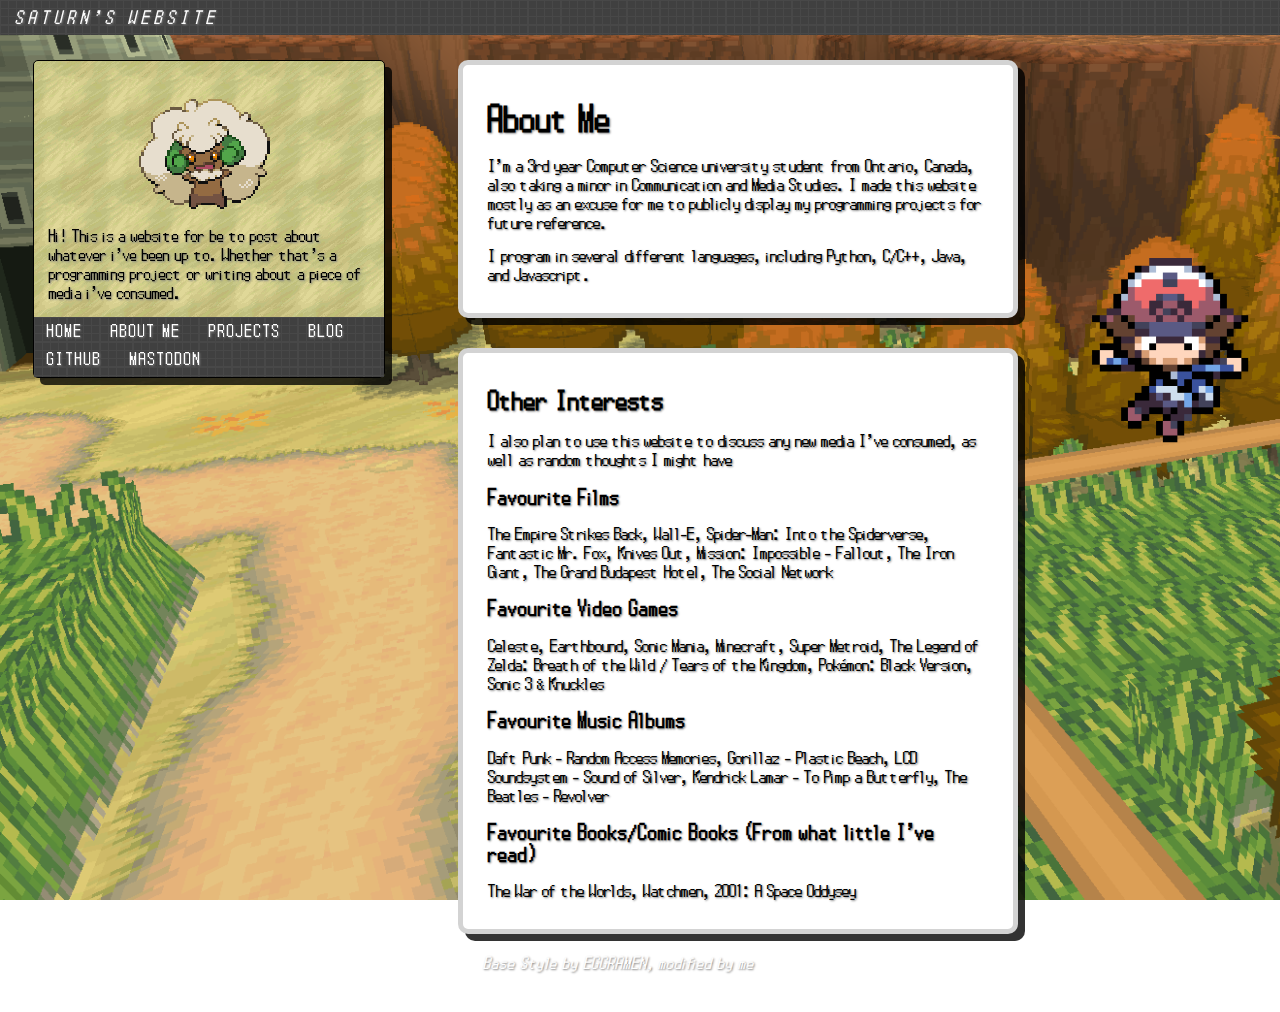
==== about/index.html @ 3093d067 "Initial commit" ====
<!DOCTYPE html>
<html>
  <head>
    <meta charset="UTF-8">
    <meta name="viewport" content="width=device-width, initial-scale=1.0">
    <title>About Me</title>
    <!-- The style.css file allows you to change the look of your web pages.
         If you include the next line in all your web pages, they will all share the same look.
         This makes it easier to make new pages for your site. -->
    <link href="/style.css" rel="stylesheet" type="text/css" media="all">
    <link rel="icon" type="image/x-icon" href="favicon.ico">
  </head>
  <body>
    <div class="top-bar">Saturn's Website</div>
    
    <div class="sidebar">
    
      <div class="sidebar-pic">
        <img src="/whimsicottsprite.gif">
      </div>
      <div class="sidebar-description">
        Hi! This is a website for be to post about whatever i've been up to. Whether that's a programming project or writing about a piece of media i've consumed.
      </div>
      <div class="sidebar-links">
        <div class="button">
          <a href="/index.html">Home</a>
        </div>
        <div class="button">
          <a href="/about">About Me</a>
        </div>
        <div class="button">
          <a href="/projects">Projects</a>
        </div>
        <div class="button">
          <a href="/blog">Blog</a>
        </div>
        <div class="button">
          <a href="https://github.com/Saturnfive050coding/">GitHub</a>
        </div>
        <div class="button">
          <a href="https://mstdn.ca/@saturn050/">Mastodon</a>
        </div>
      </div>
    </div>
    
    <div class="main-first">
      <h1>About Me</h1>

      <p>I'm a 3rd year Computer Science university student from Ontario, Canada, also taking a minor in Communication and Media Studies. I made this website mostly as an excuse for me to publicly display my programming projects for future reference.</p>
      
      <p>I program in several different languages, including Python, C/C++, Java, and Javascript.</p>
      
    </div>
    
    <div class="main">
      
      <h2>Other Interests</h2>
      
      <p>I also plan to use this website to discuss any new media I've consumed, as well as random thoughts I might have</p>
      
      <h3>Favourite Films</h3>
      
      <p>The Empire Strikes Back, Wall-E, Spider-Man: Into the Spiderverse, Fantastic Mr. Fox, Knives Out, Mission: Impossible - Fallout, The Iron Giant, The Grand Budapest Hotel, The Social Network</p>
      
      <h3>Favourite Video Games</h3>
      
      <p>Celeste, Earthbound, Sonic Mania, Minecraft, Super Metroid, The Legend of Zelda: Breath of the Wild / Tears of the Kingdom, Pokémon: Black Version, Sonic 3 & Knuckles</p>
      
      <h3>Favourite Music Albums</h3>
      
      <p>Daft Punk - Random Access Memories, Gorillaz - Plastic Beach, LCD Soundsystem - Sound of Silver, Kendrick Lamar - To Pimp a Butterfly, The Beatles - Revolver</p>
      
      <h3>Favourite Books/Comic Books (From what little I've read)</h3>
      
      <p>The War of the Worlds, Watchmen, 2001: A Space Oddysey</p>
    </div>
    
    <div class="footer">Base Style by EGGRAMEN, modified by me</div>

    
  </body>
</html>
---- style.css ----
body {
  background: url("images/backgroundautumn.png") fixed;
  background-repeat: no-repeat;
  background-size: cover;
  font-family: 'Truth And Ideals';
  font-size: 14px;
  color: black;
  height: 100%;
  text-shadow: 1px 1px 2px gray;
  }
  
h1 {
  }

div {
  
}

a {
  color: darkslategray;
  padding: 3px 3px;
}

a:hover {
  background-color: lightgray;
  border-radius: 3px;
}
  
@font-face {
    font-family: 'Truth And Ideals';
    src: url('Truth-And-Ideals-Normal.woff2') format('woff2'),
        url('Truth-And-Ideals-Normal.woff') format('woff');
    font-weight: normal;
    font-style: normal;
    font-display: swap;
}

img {
  image-rendering: pixelated;
  image-rendering: -moz-crisp-edges;
  image-rendering: crisp-edges;
  }

/*The header bar that stays at the top of the screen*/
.top-bar {
  text-transform: uppercase; /*Make the text in the header display as all caps*/
  font-style: italic;
  letter-spacing: 5px;
  top: 0;
  left: 0;
  position: fixed;
  width: 100%;
  background: url("images/Box_Black.png");
  color: white;
  padding: 5px;
  padding-left: 15px;
  line-height: 25px;
  overflow: auto;
  }
  
.main, .main-first, .main-buttons {
  margin-top: 30px;
  margin-left: 450px;
  width: 500px;
  border: 5px solid lightgrey;
  background: white;
  border-radius: 10px;
  padding: 15px 25px 15px 25px;
  box-shadow: 7px 7px rgb(0, 0, 0, 0.8);
  margin: center;
  }
  
/*Make sure the first main box has an extra top margin so it's not hidden by the header*/
.main-first {
  margin-top: 60px;
  }

.main-buttons {
  background: url("images/Box_City_V.png") fixed;
}

.sidebar {
  position: fixed;
  width: 350px;
  min-height: 75px;
  border: 1px solid black;
  border-radius: 5px;
  margin-top:0px;
  margin-left:25px;
  /*The 7px is vertical and horizontal offset for the shadow, if you want to change it.*/
  box-shadow: 7px 7px rgb(0, 0, 0, 0.78);
  background: url("images/grassautumn.png");
  }

  
/*Prevent image overflow*/  
.main img, .main-first img, .sidebar img {
  max-width: 100%;
  height: auto;
  }
  

.sidebar-pic {
  text-align: center;
  width: 150px;
  height: 150px;
  margin: 0 auto;
  border: 0;
  }

.sidebar-pic img {
  width: 100%;
  height: 100%;
  }
  
/*Text section in sidebar.*/  
.sidebar-description {
  padding: 15px;
  }
  
.sidebar-links {
  text-transform: uppercase;
  letter-spacing: 2px;
  font-size: 13px;
  background: url("images/Box_Black.png");
  color: white;
  width: 100%;
  height: 60px;
  }
  
.button {
  padding: 5px;
  padding-left: 10px;
  display: inline-block
  }

.sidebar-links a {
  color: white;
  text-decoration: none;
  background-color: inherit;
  }
  
.sidebar-links a:hover {
  color: #bbb;
  }
  
/*Text at bottom below main divs*/
.footer {
  text-align: left;
  margin-left: 475px;
  width: 500px;
  font-size: 13px;
  font-style: italic;
  margin-top: 20px;
  margin-bottom: 40px;
  color: white;
  }
  
/*For narrow screens*/
@media (max-width: 1100px) {
    .sidebar {
      width: 275px;
      margin-left: 10px;
      }
    .main, .main-first {
      width: 420px;
      margin-left: 315px;
      }
  }
  
/*Mobile compatibility.*/
@media (orientation: portrait) {
  .sidebar {
    margin: 0 auto;
    position: static;
    margin-top: 60px;
    margin-bottom: 15px;
    width: 90%;
    }
    
  .main, .main-first, .main-buttons {
    margin: 0 auto;
    margin-top: 20px;
    width: 80%;
    }
    
  .footer {
    width: 80%;
    padding: 5%;
    margin: 0 auto;
    }
    
  .top-bar {
    font-size: 13.5px;
    letter-spacing: 4px;
    font-size: 90%; /*To help reduce height if it overflows the first line.*/
    }
  }
  
#sprite {
  top: 75%;
  left: 75%;
  position: absolute;
  width: 64px;
  height: 64px;
  }
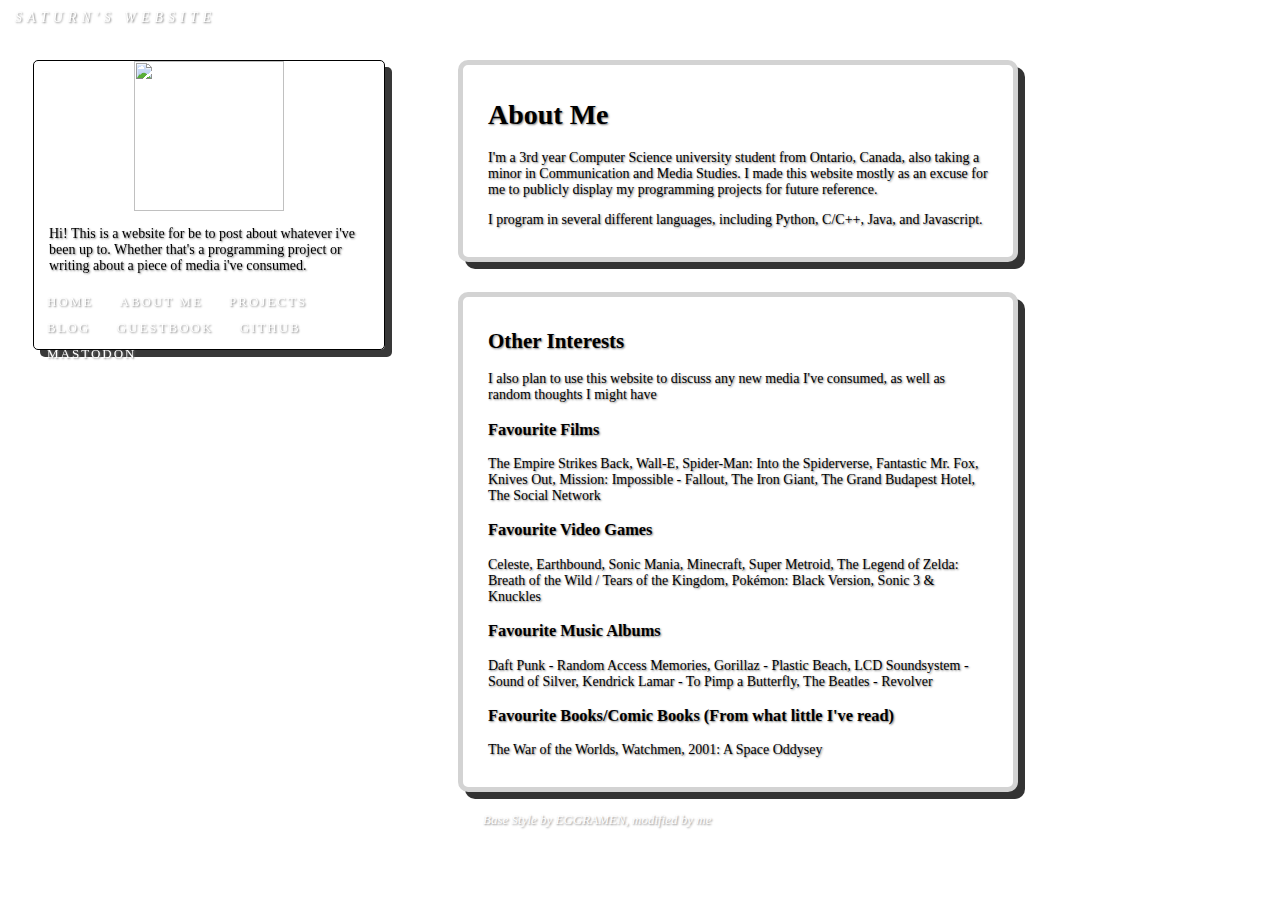
==== commit 4d0d3416: "Adding a guestbook and cleaning up other parts of the website" ====
--- a/about/index.html
+++ b/about/index.html
@@ -33,6 +33,9 @@
         </div>
         <div class="button">
           <a href="/blog">Blog</a>
+        </div>
+        <div class="button">
+          <a href="/guestbook">Guestbook</a>
         </div>
         <div class="button">
           <a href="https://github.com/Saturnfive050coding/">GitHub</a>
--- a/style.css
+++ b/style.css
@@ -9,12 +9,6 @@
   text-shadow: 1px 1px 2px gray;
   }
   
-h1 {
-  }
-
-div {
-  
-}
 
 a {
   color: darkslategray;
@@ -25,6 +19,7 @@
   background-color: lightgray;
   border-radius: 3px;
 }
+
   
 @font-face {
     font-family: 'Truth And Ideals';
@@ -76,7 +71,11 @@
   }
 
 .main-buttons {
-  background: url("images/Box_City_V.png") fixed;
+  background: url("images/Box_City_V.png");
+}
+
+.main-buttons a:hover{
+  background-color: transparent;
 }
 
 .sidebar {
@@ -162,6 +161,9 @@
       width: 275px;
       margin-left: 10px;
       }
+    .sidebar-links {
+      height: 90px;
+    }
     .main, .main-first {
       width: 420px;
       margin-left: 315px;
@@ -177,6 +179,10 @@
     margin-bottom: 15px;
     width: 90%;
     }
+  
+  .sidebar-links {
+    height: 90px;
+  }
     
   .main, .main-first, .main-buttons {
     margin: 0 auto;
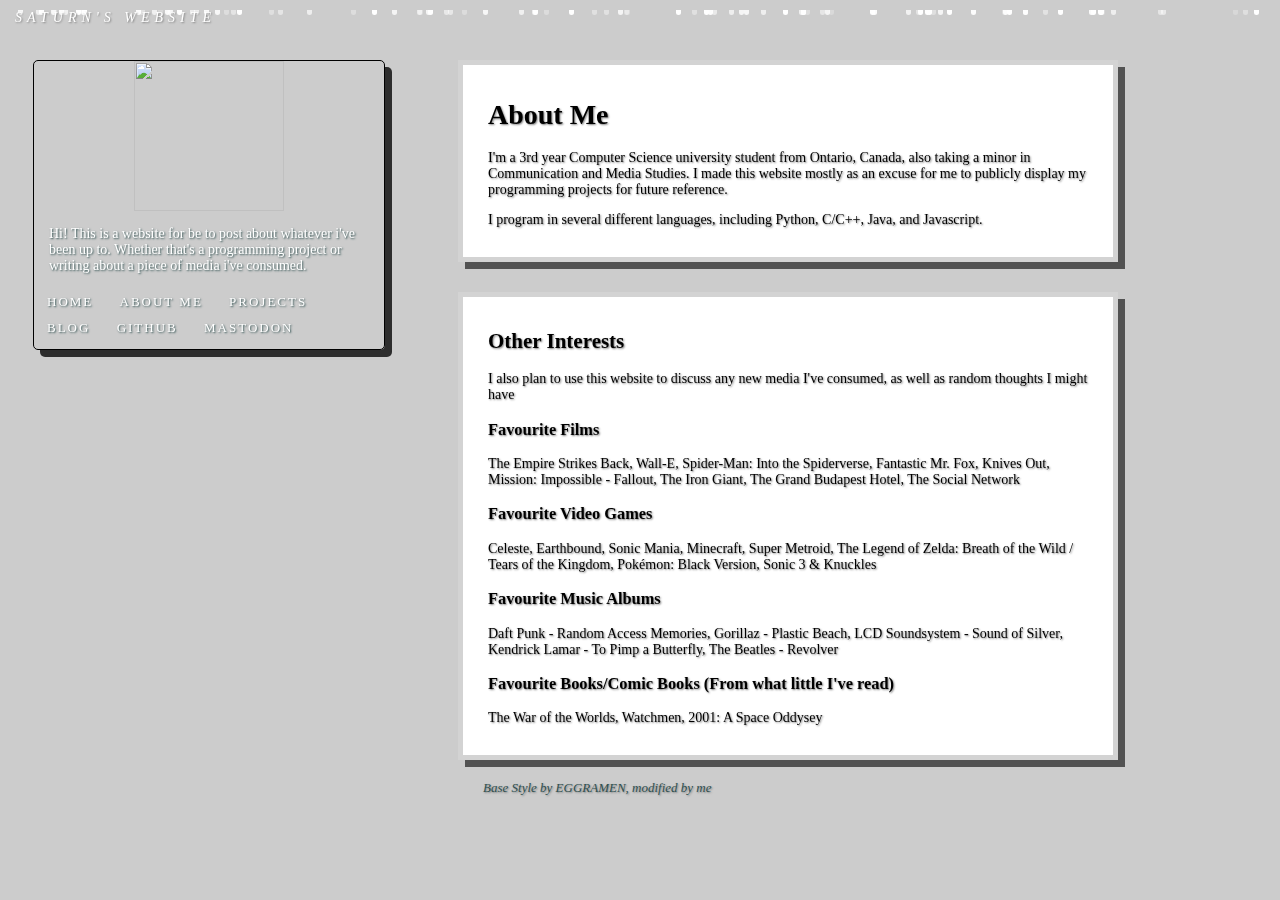
==== commit c7e97b9f: "Updated the site to a winter theme" ====
--- a/about/index.html
+++ b/about/index.html
@@ -4,15 +4,16 @@
     <meta charset="UTF-8">
     <meta name="viewport" content="width=device-width, initial-scale=1.0">
     <title>About Me</title>
-    <!-- The style.css file allows you to change the look of your web pages.
+    <!-- The stylewinter.css file allows you to change the look of your web pages.
          If you include the next line in all your web pages, they will all share the same look.
          This makes it easier to make new pages for your site. -->
-    <link href="/style.css" rel="stylesheet" type="text/css" media="all">
+    <link href="/stylewinter.css" rel="stylesheet" type="text/css" media="all">
     <link rel="icon" type="image/x-icon" href="favicon.ico">
   </head>
   <body>
     <div class="top-bar">Saturn's Website</div>
-    
+    <div class="snow-container"></div>
+    <script src="../js/snowfall.js"></script>
     <div class="sidebar">
     
       <div class="sidebar-pic">
@@ -33,9 +34,6 @@
         </div>
         <div class="button">
           <a href="/blog">Blog</a>
-        </div>
-        <div class="button">
-          <a href="/guestbook">Guestbook</a>
         </div>
         <div class="button">
           <a href="https://github.com/Saturnfive050coding/">GitHub</a>
--- a/stylewinter.css
+++ b/stylewinter.css
@@ -0,0 +1,251 @@
+body {
+  background: linear-gradient(rgba(0, 0, 0, 0.2), rgba(0, 0, 0, 0.2)), url("images/grass01ax.png");
+  font-family: 'Truth And Ideals';
+  font-size: 14px;
+  color: black;
+  height: 100%;
+  text-shadow: 1px 1px 2px gray;
+  }
+  
+
+a {
+  color: darkslategray;
+  padding: 3px 3px;
+}
+
+a:hover {
+  background-color: lightgray;
+  border-radius: 3px;
+}
+
+  
+@font-face {
+    font-family: 'Truth And Ideals';
+    src: url('Truth-And-Ideals-Normal.woff2') format('woff2'),
+        url('Truth-And-Ideals-Normal.woff') format('woff');
+    font-weight: normal;
+    font-style: normal;
+    font-display: swap;
+}
+
+img {
+  image-rendering: pixelated;
+  image-rendering: -moz-crisp-edges;
+  image-rendering: crisp-edges;
+  }
+
+/*Snowflake stuff*/
+.snow-container {
+  position: fixed;
+  margin-top: -50px;
+  background: transparent;
+  width: 100vw;
+  height: 100vh;
+  overflow: hidden;
+}
+
+i {
+  position: absolute;
+  height: 5px;
+  border-radius: 0 0 999px 999px;
+  animation: animate 5s linear infinite;
+}
+
+@keyframes animate {
+  0% {
+    transform: translateY(-120px);
+  }
+  100% {
+    transform: translateY(calc(100vh + 120px));
+  }
+}
+
+/*The header bar that stays at the top of the screen*/
+.top-bar {
+  z-index: 20;
+  text-transform: uppercase; /*Make the text in the header display as all caps*/
+  font-style: italic;
+  letter-spacing: 5px;
+  top: 0;
+  left: 0;
+  position: fixed;
+  width: 100%;
+  background: url("images/Box_Black.png");
+  color: white;
+  padding: 5px;
+  padding-left: 15px;
+  line-height: 25px;
+  overflow: auto;
+  }
+  
+.main, .main-first, .main-buttons{
+  z-index: 3;
+  position: relative;
+  margin-top: 30px;
+  margin-left: 450px;
+  width: 600px;
+  border: 5px solid lightgrey;
+  background: white;
+  /*border-radius: 10px;*/
+
+  padding: 15px 25px 15px 25px;
+  box-shadow: 7px 7px rgb(0, 0, 0, 0.6);
+  margin: center;
+  }
+  
+/*Make sure the first main box has an extra top margin so it's not hidden by the header*/
+.main-first {
+  margin-top: 60px;
+  }
+
+.main-buttons {
+  background: url("images/Box_City_V.png");
+}
+
+.main-buttons a:hover{
+  background-color: transparent;
+}
+
+.sidebar {
+  z-index: 4;
+  position: fixed;
+  width: 350px;
+  min-height: 75px;
+  border: 1px solid black;
+  border-radius: 5px;
+  margin-top:0px;
+  margin-left:25px;
+  color: white;
+  text-shadow: 1px 1px 2px darkslategrey;
+  /*The 7px is vertical and horizontal offset for the shadow, if you want to change it.*/
+  box-shadow: 7px 7px rgb(0, 0, 0, 0.78);
+  background: url("images/cafe_tile01.png");
+  }
+
+  
+/*Prevent image overflow*/  
+.main img, .main-first img, .sidebar img {
+  max-width: 100%;
+  height: auto;
+  }
+
+.sidebar-pic {
+  text-align: center;
+  width: 150px;
+  height: 150px;
+  margin: 0 auto;
+  border: 0;
+  }
+
+.sidebar-pic img {
+  width: 100%;
+  height: 100%;
+  }
+  
+/*Text section in sidebar.*/  
+.sidebar-description {
+  padding: 15px;
+  }
+  
+.sidebar-links {
+  text-transform: uppercase;
+  letter-spacing: 2px;
+  font-size: 13px;
+  background: url("images/Box_Black.png");
+  color: white;
+  width: 100%;
+  height: 60px;
+  }
+  
+.button {
+  padding: 5px;
+  padding-left: 10px;
+  display: inline-block
+  }
+
+.sidebar-links a {
+  color: white;
+  text-decoration: none;
+  background-color: inherit;
+  }
+  
+.sidebar-links a:hover {
+  color: #bbb;
+  }
+  
+/*Text at bottom below main divs*/
+.footer {
+  z-index: 5;
+  text-align: left;
+  margin-left: 475px;
+  width: 500px;
+  font-size: 13px;
+  font-style: italic;
+  margin-top: 20px;
+  margin-bottom: 40px;
+  color: darkslategrey;
+}
+
+.sprites {
+  position: fixed;
+  margin-top: 0px;
+  margin-left: 1200px;
+  width: 500px;
+  height: 500px;
+  background: white;
+}
+/*For narrow screens*/
+@media (max-width: 1100px) {
+    .sidebar {
+      width: 275px;
+      margin-left: 10px;
+      }
+    .sidebar-links {
+      height: 90px;
+    }
+    .main, .main-first {
+      width: 420px;
+      margin-left: 315px;
+      }
+  }
+  
+/*Mobile compatibility.*/
+@media (orientation: portrait) {
+  .sidebar {
+    margin: 0 auto;
+    position: static;
+    margin-top: 60px;
+    margin-bottom: 15px;
+    width: 90%;
+    }
+  
+  .sidebar-links {
+    height: 90px;
+  }
+    
+  .main, .main-first, .main-buttons {
+    margin: 0 auto;
+    margin-top: 20px;
+    width: 80%;
+    }
+    
+  .footer {
+    width: 80%;
+    padding: 5%;
+    margin: 0 auto;
+    }
+    
+  .top-bar {
+    font-size: 13.5px;
+    letter-spacing: 4px;
+    font-size: 90%; /*To help reduce height if it overflows the first line.*/
+    }
+  }
+  
+#sprite {
+  top: 75%;
+  left: 75%;
+  position: absolute;
+  width: 64px;
+  height: 64px;
+  }